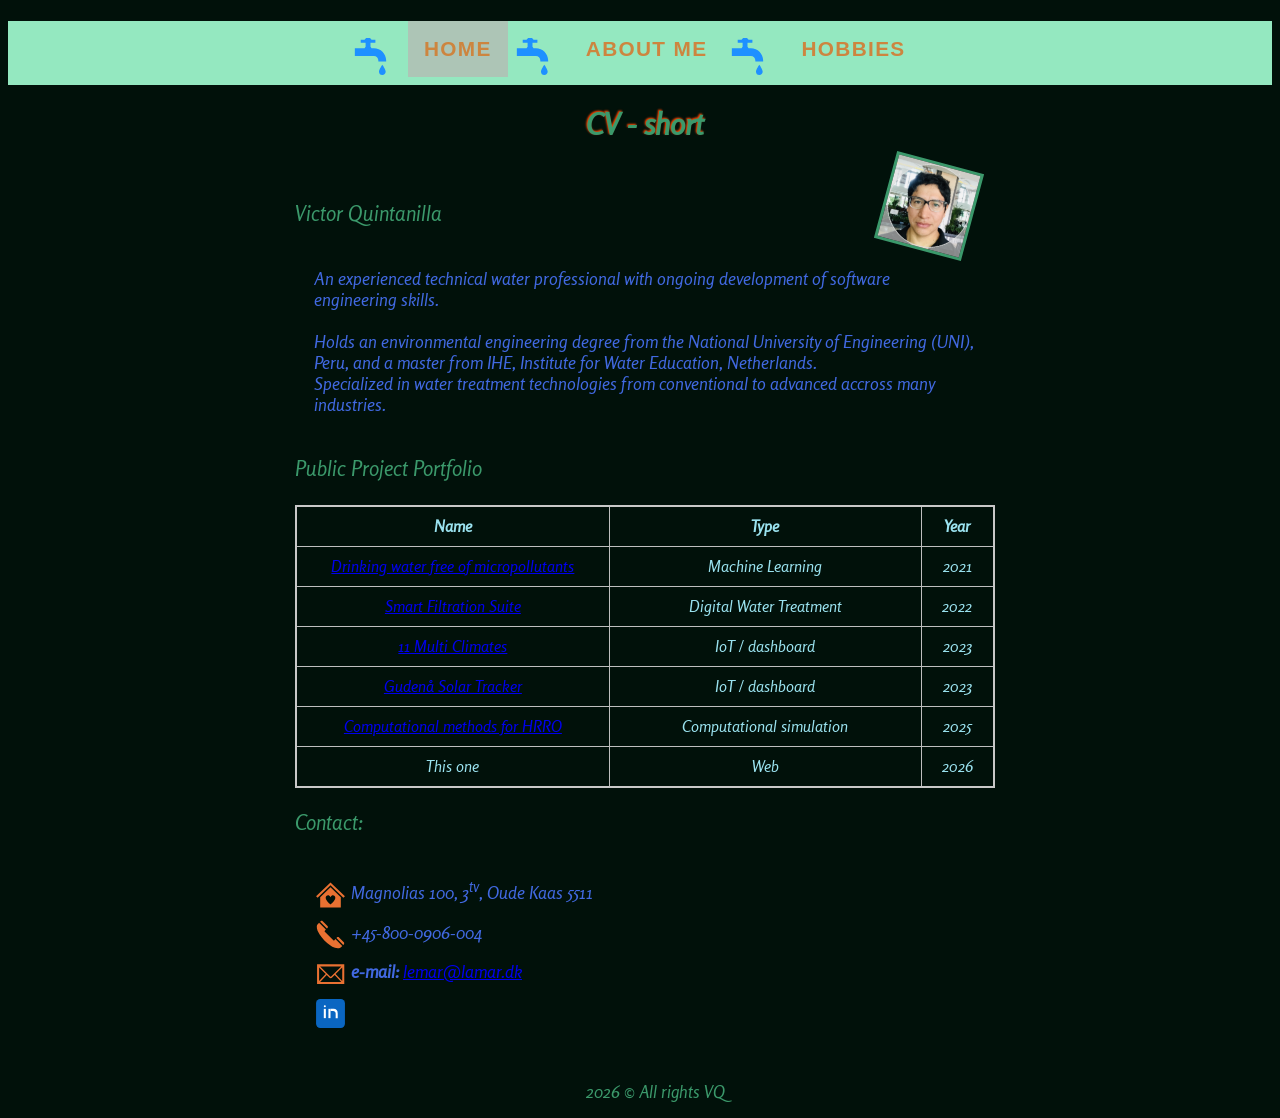
==== index.html @ 71ae897e "Play with layout" ====
<!DOCTYPE html>
<html lang="en">
<head>
<meta charset="utf-8">
<meta name="viewport" content="width=device-width, initial-scale=1">
<title>Victor Q. &middot; CV</title>
<link rel="stylesheet" href="cv-style.css">
<meta name="Victor Q." content="CV &middot; VYQ">
<meta name="author" content="Victor YQ">
</head>
<body class="page-cv">

<nav>
    <ul class="tap">
        <li> <span> <a href="index.html" class="active"> Home </a> </span> </li>
        <li> <span> <a href="about.html"> About me </a> </span> </li>
        <li> <span> <a href="hobby.html" >Hobbies</a> </span> </li>

    </ul>
</nav>

<main class="container" >
<section>
    <h2 id="title">  CV - short </h2>
    <img id="me" src="img/august.png" alt="Victor Q.">
    <br>
    <h3>Victor Quintanilla</h3>
    <p>An experienced technical <em>water professional</em> with ongoing development of software engineering skills. <br> <br>
    Holds an environmental engineering degree from the National University of Engineering (UNI), Peru,
      and a master from IHE, Institute for Water Education, Netherlands. <br>
      Specialized in water treatment technologies from conventional to advanced accross many industries.<br>
    </p>

    <h3>Public Project Portfolio</h3>

    <table>
  <colgroup>
    <col class="column-fixed-width">
    <col class="column-fixed-width">
    <col class="column-fixed-width">
  </colgroup>
  <tbody>
  <tr>
    <th>Name</th>
    <th>Type</th>
    <th>Year</th>
  </tr>
  <tr>
    <td> <a href="https://github.com/viyq/mle-CAPR-p3" target="_blank"> Drinking water free of micropollutants </a></td>
<td>Machine Learning</td>
<td>2021</td>
</tr>
<tr>
  <td> <a href="https://product-selection.grundfos.com/products/smart-filtration-suite?tab=explore" target="_blank"> Smart Filtration Suite </a> </td>
  <td> Digital Water Treatment </td>
  <td> 2022 </td>
</tr>
<tr>
    <td> <a href="https://vyq.grafana.net/" target="_blank"> 11 Multi Climates </a></td>
    <td>IoT / dashboard</td>
    <td>2023</td>
  </tr>
  <tr>
    <td> <a href="https://vyq.grafana.net/" target="_blank"> Gudenå Solar Tracker </a></td>
    <td>IoT / dashboard</td>
<td>2023</td>
  </tr>
  <tr>
    <td> <a href="https://www.linkedin.com/feed/update/urn:li:activity:7323698978053668864/" target="_blank"> Computational methods for HRRO </a></td>
    <td>Computational simulation</td>
    <td>2025</td>
  </tr>
  <tr>
    <td>This one</td>
    <td>Web</td>
    <td>2026</td>
  </tr>
  </tbody>
</table>

<h3>Contact:</h3>
<p> <span> <img class="contact-icon" src="img/sweethome.svg" alt="home"> Magnolias 100, 3<sup>tv</sup>, Oude Kaas 5511 <br>
<img class="contact-icon" src="img/phone.svg" alt="phone">  +45-800-0906-004 <br>
<img class="contact-icon" src="img/mail.svg" alt="mail"> <b> e-mail: </b> <a href="/h/">lemar@lamar.dk </a> <br>
<a href="https://www.linkedin.com/in/victor-yangali-quintanilla/" target="_blank"> <img class="contact-icon" src="img/linke.svg" alt="Linkedin"></a>
</span>
</p>
<footer>
  2026 &copy; All rights  VQ
</footer>
</section>
</main>
 


</body>
</html>
---- cv-style.css ----
/* Font Definitions */
@font-face {
    font-family: 'Rosario';
    src: url('Rosario-Italic.woff2') format('woff2'),
        url('Rosario-Italic.woff') format('woff');
    font-weight: normal;
    font-style: italic;
    font-display: swap;
}
/* Style Definitions */


body.page-about,
body.page-hobby {
	background-color: papayawhip;

}

body.page-cv {
	background-color: #01110a;

}

.container {
flex-grow: 1;
max-width: 700px;
margin: auto;
}


header
	{
	margin-top:12.0pt;
	margin-right:0cm;
	margin-bottom:0cm;
	padding: 4px;
	height: 25%;
	width: 100%;
    font-size:1.2rem;
	color:#e02333;
	text-align: center;
}

nav
	{
	font-size:1.3rem;
	font-family:sans-serif;
	font-weight:bold;
	text-transform:uppercase;
	letter-spacing:1.0pt;
	color:#3b996b;
	max-width:100%;
	margin:auto;
	background: #94e8c0;
	
}


nav ul {
	padding: 0px;
	display: flex;
	flex-wrap: wrap;
	justify-content: center;
	list-style: none;
}

nav a {
	text-decoration: none;
	color: peru;
	padding: 1rem;
	display: block;
}

nav a:hover {
	background: #33d0e875;
}

nav a.active {
	background: #adc5b6;
}


section {
	margin: 0px;
	padding: 5px;
	height: 125px;
	width: 100%;
	float: left;
}


h2
	{
	margin-top:12.0pt;
	margin-bottom:0.5cm;
	page-break-after:avoid;
	font-size:1.9rem;
	font-family:"Rosario";
	font-weight:bold;
	color:#3b996b;
	text-shadow: -1px -1px 2px orangered}

#title {
	text-align: center;
}

h3
	{
    margin-top: 24px;
	margin-bottom: 24px;
	line-height:12.0pt;
	break-after:avoid;
	font-size:1.3rem;
	font-family:"Rosario", sans-serif;
	color:#3b996b;
	font-weight:normal;
	line-height: 110%;
}

p
{
	font-size:1.1rem;
	font-family:"Rosario", sans-serif;
	color: royalblue;
	padding: 0.5cm;
}

p > span {
vertical-align: 70%;
}

.fontcolor {
	color: maroon;
}

hr {
	margin-left: 2%;
}

/* Rule with thin borde */
hr.rule1 {
  border: 1.5px solid white;
}


/* Rule with peru border */
hr.rule2 {
  border: 2px solid peru;
}

hr.rule3 {
  border: 2px solid peru;
  border-radius: 2px;
}


ul {
	padding-left: 47%; 
	margin-right:1%;
	margin-bottom:0cm;
}	

ul.tap { list-style-image: url("img/tap.svg");
	 list-style-position: inside;}

ul > li > span{
display: inline-block;
vertical-align: 100%;
}


img {
	vertical-align: middle;
	max-width: 30%;	
	}

#me {
	border: 3px solid;
	color:#3b996b;
	float: right;
	margin-right:3%;
	transform: rotate(15deg);
	width: 12%;
	max-width: 30%;
    display: block;
}

.contact-icon {
	width: 5%;
}
footer
	{
	clear: both;
	/* margin-left:5cm;
	margin-right:3cm; */
	margin: 0px;
	padding: 10px;

	line-height:14.0pt;
	font-size:13.0pt;
	font-family:"Rosario";
	color:#3b996b;
	text-align: center;
	height:25px;
	width: 100%;
	
	}

table {
  border-collapse: collapse;
	border: 2px solid rgb(200, 200, 200);
  font-family:"Rosario", sans-serif;
  font-size: 1rem;
  color: rgb(154, 226, 239);
  padding: 0.2cm;
}

td,
th {
	border: 1px solid rgb(190, 190, 190);
  padding: 10px 20px;
}

td {
  text-align: center;
}

.column-fixed-width {
  width: 50%;
}
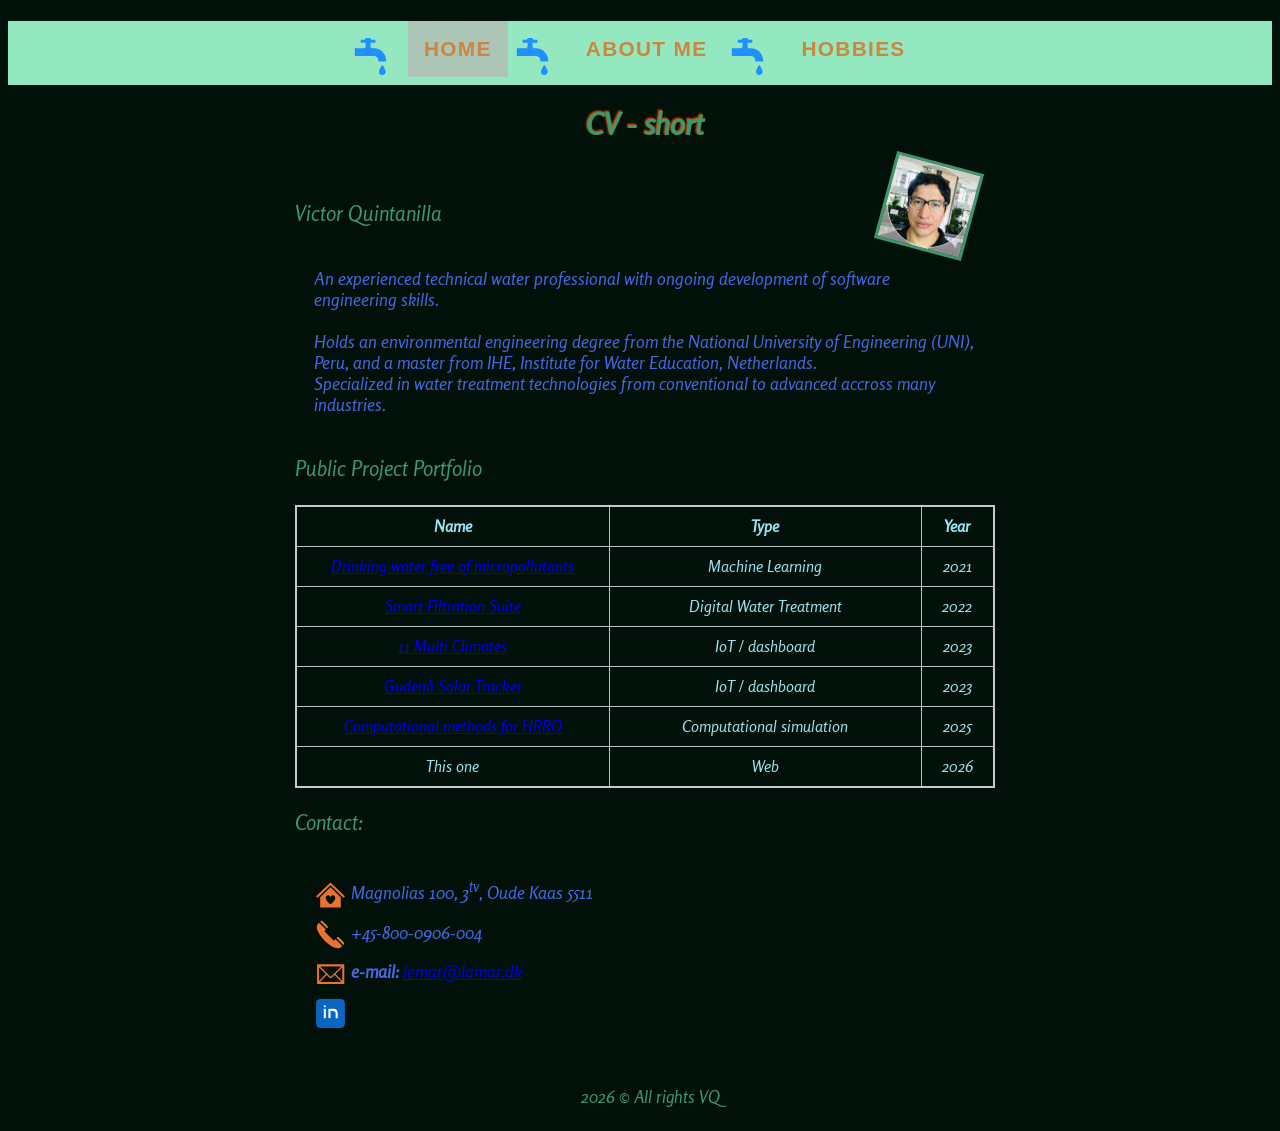
==== commit 4e63cef3: "Footer outside main" ====
--- a/index.html
+++ b/index.html
@@ -85,13 +85,10 @@
 <a href="https://www.linkedin.com/in/victor-yangali-quintanilla/" target="_blank"> <img class="contact-icon" src="img/linke.svg" alt="Linkedin"></a>
 </span>
 </p>
+</section>
+</main>
 <footer>
   2026 &copy; All rights  VQ
 </footer>
-</section>
-</main>
- 
-
-
 </body>
 </html>
--- a/cv-style.css
+++ b/cv-style.css
@@ -9,20 +9,22 @@
 }
 /* Style Definitions */
 
+body {
+	height: auto;
+	min-height: 100dvh;	
+}
 
 body.page-about,
 body.page-hobby {
 	background-color: papayawhip;
-
 }
 
 body.page-cv {
 	background-color: #01110a;
-
 }
 
 .container {
-flex-grow: 1;
+flex: 1;
 max-width: 700px;
 margin: auto;
 }
@@ -83,9 +85,8 @@
 section {
 	margin: 0px;
 	padding: 5px;
-	height: 125px;
+	height: auto;
 	width: 100%;
-	float: left;
 }
 
 
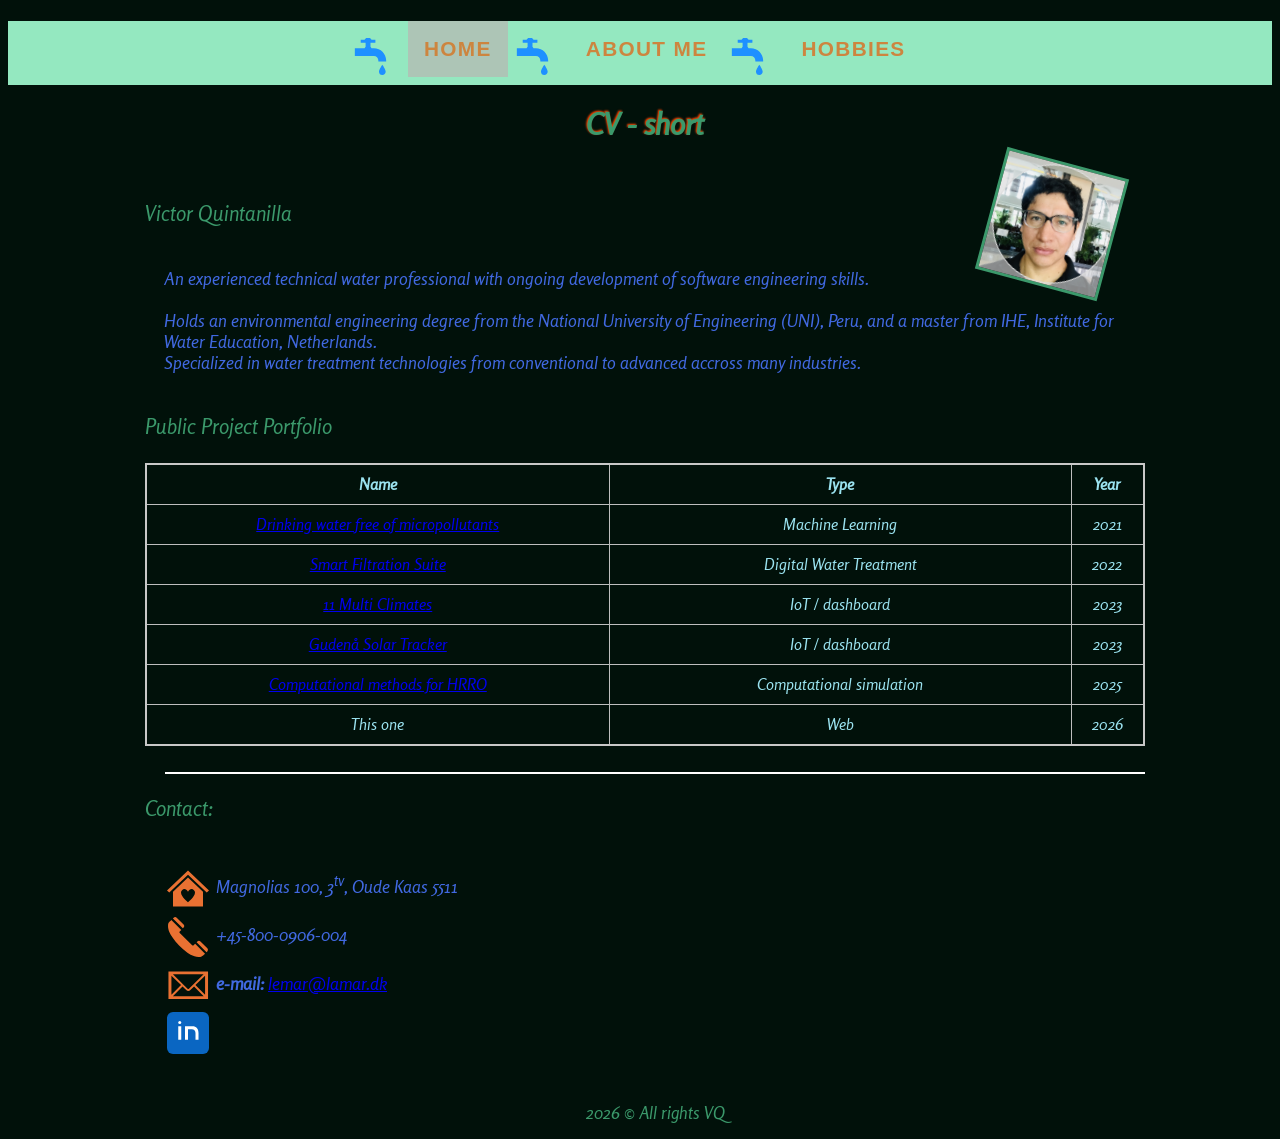
==== commit 47b92230: "from Windows" ====
--- a/index.html
+++ b/index.html
@@ -77,18 +77,24 @@
   </tr>
   </tbody>
 </table>
+<br>
 
-<h3>Contact:</h3>
-<p> <span> <img class="contact-icon" src="img/sweethome.svg" alt="home"> Magnolias 100, 3<sup>tv</sup>, Oude Kaas 5511 <br>
-<img class="contact-icon" src="img/phone.svg" alt="phone">  +45-800-0906-004 <br>
-<img class="contact-icon" src="img/mail.svg" alt="mail"> <b> e-mail: </b> <a href="/h/">lemar@lamar.dk </a> <br>
-<a href="https://www.linkedin.com/in/victor-yangali-quintanilla/" target="_blank"> <img class="contact-icon" src="img/linke.svg" alt="Linkedin"></a>
-</span>
-</p>
+    <hr class="rule1">
+
+    <h3>Contact:</h3>
+
+    <p> <span> <img class="contact-icon" src="img/sweethome.svg" alt="home"> Magnolias 100, 3<sup>tv</sup>, Oude Kaas 5511 <br>
+    <img class="contact-icon" src="img/phone.svg" alt="phone">  +45-800-0906-004 <br>
+    <img class="contact-icon" src="img/mail.svg" alt="mail"> <b> e-mail: </b> <a href="/h/">lemar@lamar.dk </a> <br>
+    <a href="https://www.linkedin.com/in/victor-yangali-quintanilla/" target="_blank"> <img class="contact-icon" src="img/linke.svg" alt="Linkedin"></a>
+    </span>
+  </p>
+  <footer>
+  2026 &copy; All rights  VQ
+</footer>
+
 </section>
 </main>
-<footer>
-  2026 &copy; All rights  VQ
-</footer>
+
 </body>
 </html>
--- a/cv-style.css
+++ b/cv-style.css
@@ -9,11 +9,6 @@
 }
 /* Style Definitions */
 
-body {
-	height: auto;
-	min-height: 100dvh;	
-}
-
 body.page-about,
 body.page-hobby {
 	background-color: papayawhip;
@@ -22,13 +17,6 @@
 body.page-cv {
 	background-color: #01110a;
 }
-
-.container {
-flex: 1;
-max-width: 700px;
-margin: auto;
-}
-
 
 header
 	{
@@ -45,18 +33,28 @@
 
 nav
 	{
+	/* margin-top:0.5cm;
+	margin-bottom:6.0pt; */
+	/* margin-left:5cm;
+	margin-right:3cm; */
 	font-size:1.3rem;
-	font-family:sans-serif;
+	font-family:'Courier New', Courier, monospace;
 	font-weight:bold;
 	text-transform:uppercase;
 	letter-spacing:1.0pt;
 	color:#3b996b;
 	max-width:100%;
+	/*float: right;*/
 	margin:auto;
+	
+}
+
+
+nav {
+	font-family: sans-serif;
+	font-weight: bold;
 	background: #94e8c0;
-	
-}
-
+}
 
 nav ul {
 	padding: 0px;
@@ -85,8 +83,9 @@
 section {
 	margin: 0px;
 	padding: 5px;
-	height: auto;
+	height: 125px;
 	width: 100%;
+	float: left;
 }
 
 
@@ -132,6 +131,11 @@
 
 .fontcolor {
 	color: maroon;
+}
+
+.container {
+max-width: 1000px;
+margin: auto;
 }
 
 hr {
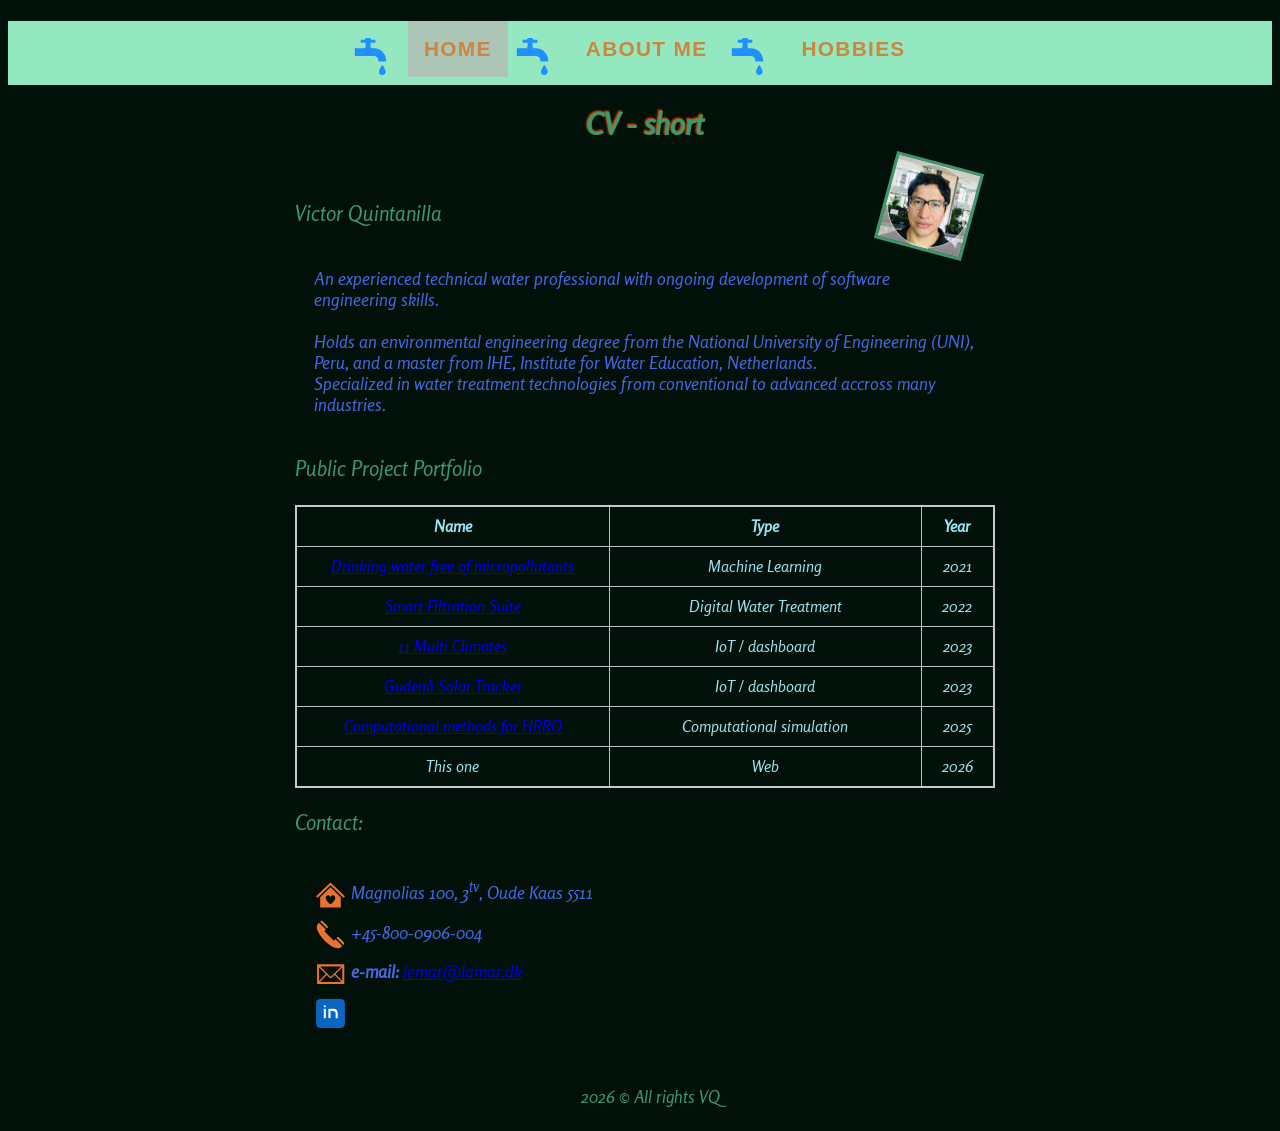
==== commit d11d73fd: "Merge branch 'layout-play' into mas-css" ====
--- a/index.html
+++ b/index.html
@@ -77,24 +77,18 @@
   </tr>
   </tbody>
 </table>
-<br>
 
-    <hr class="rule1">
-
-    <h3>Contact:</h3>
-
-    <p> <span> <img class="contact-icon" src="img/sweethome.svg" alt="home"> Magnolias 100, 3<sup>tv</sup>, Oude Kaas 5511 <br>
-    <img class="contact-icon" src="img/phone.svg" alt="phone">  +45-800-0906-004 <br>
-    <img class="contact-icon" src="img/mail.svg" alt="mail"> <b> e-mail: </b> <a href="/h/">lemar@lamar.dk </a> <br>
-    <a href="https://www.linkedin.com/in/victor-yangali-quintanilla/" target="_blank"> <img class="contact-icon" src="img/linke.svg" alt="Linkedin"></a>
-    </span>
-  </p>
-  <footer>
+<h3>Contact:</h3>
+<p> <span> <img class="contact-icon" src="img/sweethome.svg" alt="home"> Magnolias 100, 3<sup>tv</sup>, Oude Kaas 5511 <br>
+<img class="contact-icon" src="img/phone.svg" alt="phone">  +45-800-0906-004 <br>
+<img class="contact-icon" src="img/mail.svg" alt="mail"> <b> e-mail: </b> <a href="/h/">lemar@lamar.dk </a> <br>
+<a href="https://www.linkedin.com/in/victor-yangali-quintanilla/" target="_blank"> <img class="contact-icon" src="img/linke.svg" alt="Linkedin"></a>
+</span>
+</p>
+</section>
+</main>
+<footer>
   2026 &copy; All rights  VQ
 </footer>
-
-</section>
-</main>
-
 </body>
 </html>
--- a/cv-style.css
+++ b/cv-style.css
@@ -9,6 +9,11 @@
 }
 /* Style Definitions */
 
+body {
+	height: auto;
+	min-height: 100dvh;	
+}
+
 body.page-about,
 body.page-hobby {
 	background-color: papayawhip;
@@ -17,6 +22,13 @@
 body.page-cv {
 	background-color: #01110a;
 }
+
+.container {
+flex: 1;
+max-width: 700px;
+margin: auto;
+}
+
 
 header
 	{
@@ -33,28 +45,18 @@
 
 nav
 	{
-	/* margin-top:0.5cm;
-	margin-bottom:6.0pt; */
-	/* margin-left:5cm;
-	margin-right:3cm; */
 	font-size:1.3rem;
-	font-family:'Courier New', Courier, monospace;
+	font-family:sans-serif;
 	font-weight:bold;
 	text-transform:uppercase;
 	letter-spacing:1.0pt;
 	color:#3b996b;
 	max-width:100%;
-	/*float: right;*/
 	margin:auto;
+	background: #94e8c0;
 	
 }
 
-
-nav {
-	font-family: sans-serif;
-	font-weight: bold;
-	background: #94e8c0;
-}
 
 nav ul {
 	padding: 0px;
@@ -83,9 +85,8 @@
 section {
 	margin: 0px;
 	padding: 5px;
-	height: 125px;
+	height: auto;
 	width: 100%;
-	float: left;
 }
 
 
@@ -131,11 +132,6 @@
 
 .fontcolor {
 	color: maroon;
-}
-
-.container {
-max-width: 1000px;
-margin: auto;
 }
 
 hr {
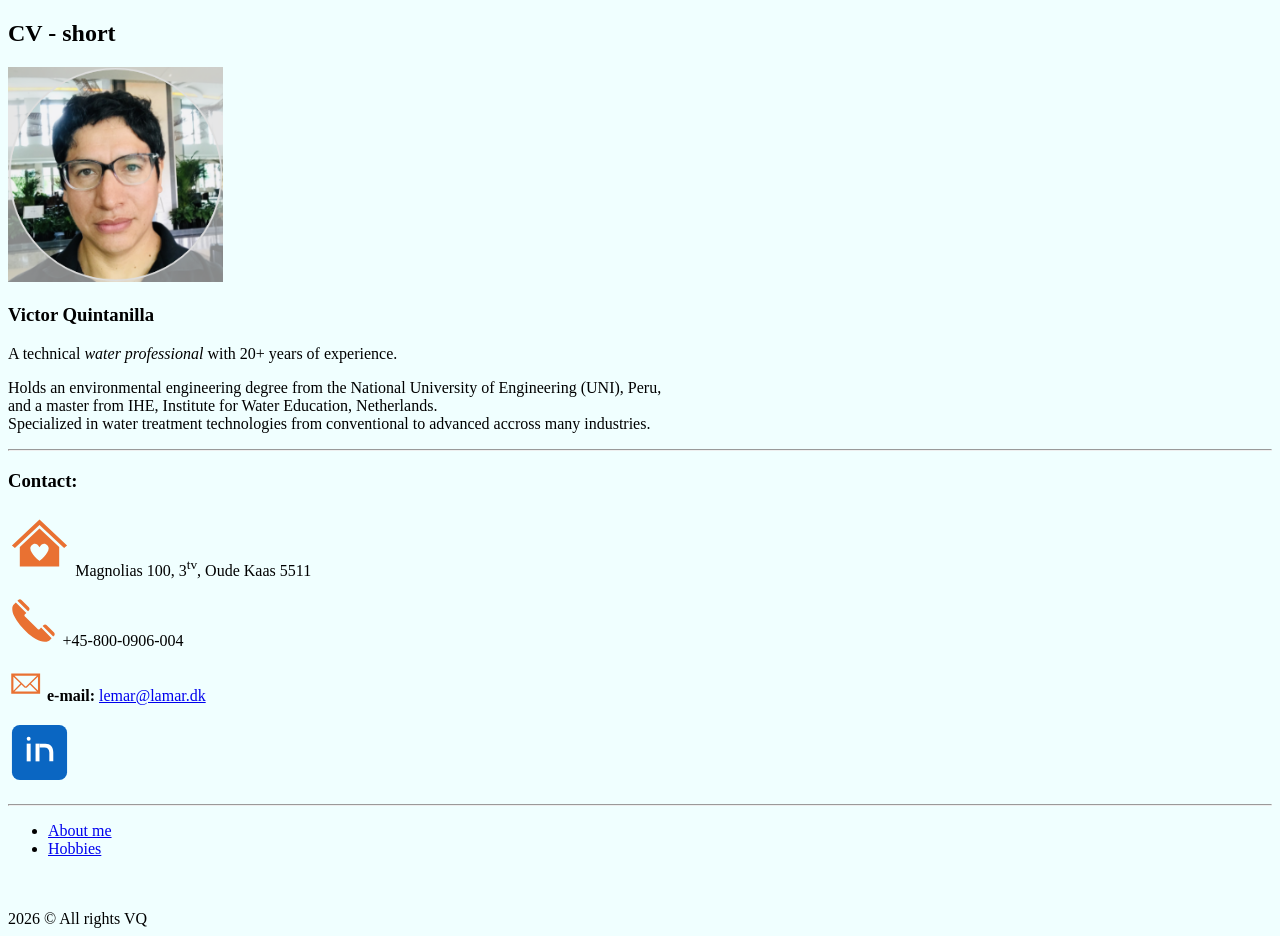
==== commit 319daf26: "windows thing" ====
--- a/index.html
+++ b/index.html
@@ -1,94 +1,51 @@
-<!DOCTYPE html>
-<html lang="en">
-<head>
+<!doctype html>
+<html lang="en" >
+
 <meta charset="utf-8">
-<meta name="viewport" content="width=device-width, initial-scale=1">
 <title>Victor Q. &middot; CV</title>
-<link rel="stylesheet" href="cv-style.css">
 <meta name="Victor Q." content="CV &middot; VYQ">
+
 <meta name="author" content="Victor YQ">
-</head>
-<body class="page-cv">
+<meta property="og:site_name" content="CV short">
+<meta property="og:title" content="Main">
+<meta property="og:locale" content="en">
 
-<nav>
-    <ul class="tap">
-        <li> <span> <a href="index.html" class="active"> Home </a> </span> </li>
-        <li> <span> <a href="about.html"> About me </a> </span> </li>
-        <li> <span> <a href="hobby.html" >Hobbies</a> </span> </li>
+</meta>
 
-    </ul>
-</nav>
+<body bgcolor="azure" >
 
-<main class="container" >
-<section>
-    <h2 id="title">  CV - short </h2>
-    <img id="me" src="img/august.png" alt="Victor Q.">
+    <h2>  CV - short    </h2>
+    <img src="img/august.png" width="17%" alt="Victor Q.">
     <br>
     <h3>Victor Quintanilla</h3>
-    <p>An experienced technical <em>water professional</em> with ongoing development of software engineering skills. <br> <br>
-    Holds an environmental engineering degree from the National University of Engineering (UNI), Peru,
-      and a master from IHE, Institute for Water Education, Netherlands. <br>
+    <p>A technical <em>water professional</em> with 20+ years of experience.</p>
+    <p>Holds an environmental engineering degree from the National University of Engineering (UNI), Peru, <br>
+      and a master from IHE, Institute for Water Education, Netherlands. <br> 
       Specialized in water treatment technologies from conventional to advanced accross many industries.<br>
     </p>
 
-    <h3>Public Project Portfolio</h3>
+    <hr>
+    
+    <h3>Contact:</h3> 
+    
+    <p><img src="img/sweethome.svg" width="5%" alt="home"> Magnolias 100, 3<sup>tv</sup>, Oude Kaas 5511 </p>
+    <p><img src="img/phone.svg" width="4%" alt="phone">  +45-800-0906-004</p> 
+    <p><img src="img/mail.svg" width="35" alt="mail"> <b> e-mail: </b> <a href="/h/">lemar@lamar.dk </a> </p>
+    <p><a href="http://www.linkedin.com" target="_blank" > <img src="img/linke.svg" width="5%" alt="Linkedin"></a> </p> 
 
-    <table>
-  <colgroup>
-    <col class="column-fixed-width">
-    <col class="column-fixed-width">
-    <col class="column-fixed-width">
-  </colgroup>
-  <tbody>
-  <tr>
-    <th>Name</th>
-    <th>Type</th>
-    <th>Year</th>
-  </tr>
-  <tr>
-    <td> <a href="https://github.com/viyq/mle-CAPR-p3" target="_blank"> Drinking water free of micropollutants </a></td>
-<td>Machine Learning</td>
-<td>2021</td>
-</tr>
-<tr>
-  <td> <a href="https://product-selection.grundfos.com/products/smart-filtration-suite?tab=explore" target="_blank"> Smart Filtration Suite </a> </td>
-  <td> Digital Water Treatment </td>
-  <td> 2022 </td>
-</tr>
-<tr>
-    <td> <a href="https://vyq.grafana.net/" target="_blank"> 11 Multi Climates </a></td>
-    <td>IoT / dashboard</td>
-    <td>2023</td>
-  </tr>
-  <tr>
-    <td> <a href="https://vyq.grafana.net/" target="_blank"> Gudenå Solar Tracker </a></td>
-    <td>IoT / dashboard</td>
-<td>2023</td>
-  </tr>
-  <tr>
-    <td> <a href="https://www.linkedin.com/feed/update/urn:li:activity:7323698978053668864/" target="_blank"> Computational methods for HRRO </a></td>
-    <td>Computational simulation</td>
-    <td>2025</td>
-  </tr>
-  <tr>
-    <td>This one</td>
-    <td>Web</td>
-    <td>2026</td>
-  </tr>
-  </tbody>
-</table>
+<hr>
 
-<h3>Contact:</h3>
-<p> <span> <img class="contact-icon" src="img/sweethome.svg" alt="home"> Magnolias 100, 3<sup>tv</sup>, Oude Kaas 5511 <br>
-<img class="contact-icon" src="img/phone.svg" alt="phone">  +45-800-0906-004 <br>
-<img class="contact-icon" src="img/mail.svg" alt="mail"> <b> e-mail: </b> <a href="/h/">lemar@lamar.dk </a> <br>
-<a href="https://www.linkedin.com/in/victor-yangali-quintanilla/" target="_blank"> <img class="contact-icon" src="img/linke.svg" alt="Linkedin"></a>
-</span>
-</p>
-</section>
-</main>
-<footer>
-  2026 &copy; All rights  VQ
-</footer>
-</body>
-</html>
+    <nav>
+      <p>
+        <ul>
+          <li> <a href="about.html"> About me </a> </li>
+          <li> <a href="hobby.html"> Hobbies </a> </li>
+
+        </ul> </p>
+    </nav>
+<br>
+<br>
+    <footer>
+      2026 &copy; All rights  VQ
+    </footer>
+</html>
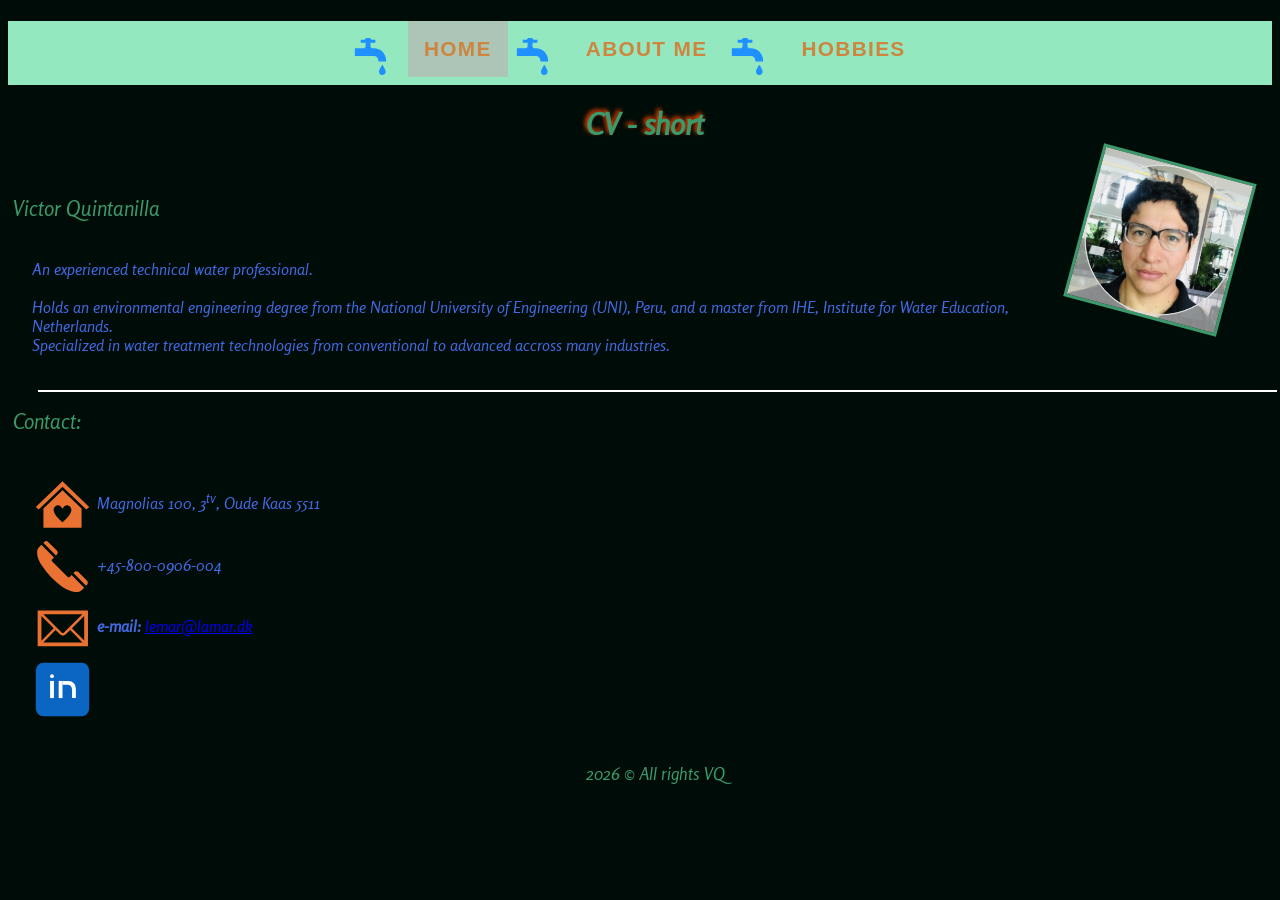
==== commit 1ba3a27c: "Merge branch 'main' of https://github.com/viyq/cv-au" ====
--- a/index.html
+++ b/index.html
@@ -2,50 +2,60 @@
 <html lang="en" >
 
 <meta charset="utf-8">
+<meta name="viewport" content="width=device-width, initial-scale=1"/ >
+
 <title>Victor Q. &middot; CV</title>
+
+<link rel="stylesheet" href="cv-style.css">
+
 <meta name="Victor Q." content="CV &middot; VYQ">
+<meta name="author" content="Victor YQ">
 
-<meta name="author" content="Victor YQ">
 <meta property="og:site_name" content="CV short">
 <meta property="og:title" content="Main">
 <meta property="og:locale" content="en">
 
 </meta>
 
-<body bgcolor="azure" >
+<body bgcolor=#000c07>
 
-    <h2>  CV - short    </h2>
-    <img src="img/august.png" width="17%" alt="Victor Q.">
+<nav>
+    <ul class="tap">
+        <li> <span> <a href="index.html" class="active"> Home </a> </span> </li>
+        <li> <span> <a href="about.html"> About me </a> </span> </li>
+        <li> <span> <a href="hobby.html" >Hobbies</a> </span> </li>
+
+    </ul>
+</nav>
+
+<main class="container" >
+<section>
+    <h2 id="title">  CV - short </h2>
+    <img id= "me" src="img/august.png" width="12%" alt="Victor Q.">
     <br>
     <h3>Victor Quintanilla</h3>
-    <p>A technical <em>water professional</em> with 20+ years of experience.</p>
-    <p>Holds an environmental engineering degree from the National University of Engineering (UNI), Peru, <br>
+    <p>An experienced technical <em>water professional</em>. <br> <br>
+    Holds an environmental engineering degree from the National University of Engineering (UNI), Peru, 
       and a master from IHE, Institute for Water Education, Netherlands. <br> 
       Specialized in water treatment technologies from conventional to advanced accross many industries.<br>
     </p>
 
-    <hr>
+    <hr class="rule1">
     
     <h3>Contact:</h3> 
     
-    <p><img src="img/sweethome.svg" width="5%" alt="home"> Magnolias 100, 3<sup>tv</sup>, Oude Kaas 5511 </p>
-    <p><img src="img/phone.svg" width="4%" alt="phone">  +45-800-0906-004</p> 
-    <p><img src="img/mail.svg" width="35" alt="mail"> <b> e-mail: </b> <a href="/h/">lemar@lamar.dk </a> </p>
-    <p><a href="http://www.linkedin.com" target="_blank" > <img src="img/linke.svg" width="5%" alt="Linkedin"></a> </p> 
+    <p> <span> <img src="img/sweethome.svg" width="5%" alt="home"> Magnolias 100, 3<sup>tv</sup>, Oude Kaas 5511 <br>
+    <img src="img/phone.svg" width="5%" alt="phone">  +45-800-0906-004 <br>
+    <img src="img/mail.svg" width="5%" alt="mail"> <b> e-mail: </b> <a href="/h/">lemar@lamar.dk </a> <br>
+    <a href="http://www.linkedin.com" target="_blank" > <img src="img/linke.svg" width="5%" alt="Linkedin"></a> 
+    </span>
+  </p> 
+  <footer>
+  2026 &copy; All rights  VQ
+</footer>
 
-<hr>
+</section>
+</main>
 
-    <nav>
-      <p>
-        <ul>
-          <li> <a href="about.html"> About me </a> </li>
-          <li> <a href="hobby.html"> Hobbies </a> </li>
-
-        </ul> </p>
-    </nav>
-<br>
-<br>
-    <footer>
-      2026 &copy; All rights  VQ
-    </footer>
-</html>+</body>
+</html>
--- a/cv-style.css
+++ b/cv-style.css
@@ -0,0 +1,201 @@
+ /* Font Definitions */
+@font-face {
+    font-family: 'Rosario';
+    src: url('Rosario-Italic.woff2') format('woff2'),
+        url('Rosario-Italic.woff') format('woff');
+    font-weight: normal;
+    font-style: italic;
+    font-display: swap;
+}
+/* Style Definitions */
+
+header
+	{
+	margin-top:12.0pt;
+	margin-right:0cm;
+	margin-bottom:0cm;
+	padding: 4px;
+	height: 25%;
+	width: 100%;
+    font-size:1.2rem;
+	color:#e02333;
+	text-align: center;
+}
+
+nav
+	{
+	/* margin-top:0.5cm;
+	margin-bottom:6.0pt; */
+	/* margin-left:5cm;
+	margin-right:3cm; */
+	font-size:1.3rem;
+	font-family:'Courier New', Courier, monospace;
+	font-weight:bold;
+	text-transform:uppercase;
+	letter-spacing:1.0pt;
+	color:#3b996b;
+	max-width:100%;
+	/*float: right;*/
+	margin:auto;
+	
+}
+
+
+nav {
+	font-family: sans-serif;
+	font-weight: bold;
+	background: #94e8c0;
+}
+
+nav ul {
+	padding: 0px;
+	display: flex;
+	flex-wrap: wrap;
+	justify-content: center;
+	list-style: none;
+}
+
+nav a {
+	text-decoration: none;
+	color: peru;
+	padding: 1rem;
+	display: block;
+}
+
+nav a:hover {
+	background: #33d0e875;
+}
+
+nav a.active {
+	background: #adc5b6;
+}
+
+
+section {
+	margin: 0px;
+	padding: 5px;
+	height: 125px;
+	width: 100%;
+	float: left;
+}
+
+
+h2
+	{
+	margin-top:12.0pt;
+
+	margin-bottom:0.5cm;
+
+	page-break-after:avoid;
+	font-size:1.9rem;
+	font-family:"Rosario";
+	font-weight:bold;
+	color:#3b996b;
+	text-shadow: -2px -2px 4px orangered}
+
+#title {
+	text-align: center;
+}
+
+h3
+	{
+	margin-top:0.5cm;
+    margin: top 24px;
+	margin: bottom 24px;
+	line-height:12.0pt;
+	page-break-after:avoid;
+	font-size:1.3rem;
+	font-family:"Rosario", sans-serif;
+	color:#3b996b;
+	font-weight:normal;
+	line-height: 110%;
+}
+
+p
+{
+	font-size:1rem;
+	font-family:"Rosario", sans-serif;
+	color: royalblue;
+	padding: 0.5cm;
+}
+
+p > span {
+vertical-align: 70%;
+}
+
+.fontcolor {
+	color: maroon;
+}
+
+.container {
+max-width: l000px;
+margin: auto;
+}
+
+hr {
+	margin-left: 2%;
+}
+
+/* Rule with thin borde */
+hr.rule1 {
+  border: 1.5px solid white;
+}
+
+
+/* Rule with peru border */
+hr.rule2 {
+  border: 2px solid peru;
+}
+
+hr.rule3 {
+  border: 2px solid peru;
+  border-radius: 2px;
+}
+
+
+ul {
+	padding-left: 47%; 
+	margin-right:1%;
+	margin-bottom:0cm;
+}	
+
+ul.tap { list-style-image: url("img/tap.svg");
+	 list-style-position: inside;}
+
+ul > li > span{
+display: inline-block;
+vertical-align: 100%;
+}
+
+
+img {
+	vertical-align: middle;
+	max-width: 30%;	
+	}
+
+#me {
+	border: 3px solid;
+	color:#3b996b;
+	float: right;
+	margin-right:3%;
+	transform: rotate(15deg);
+	max-width: 30%;
+    display: block;
+}
+footer
+	{
+	clear: both;
+	/* margin-left:5cm;
+	margin-right:3cm; */
+	margin: 0px;
+	padding: 10px;
+
+	line-height:14.0pt;
+	font-size:13.0pt;
+	font-family:"Rosario";
+	color:#3b996b;
+	text-align: center;
+	height:25px;
+	width: 100%;
+	
+	}
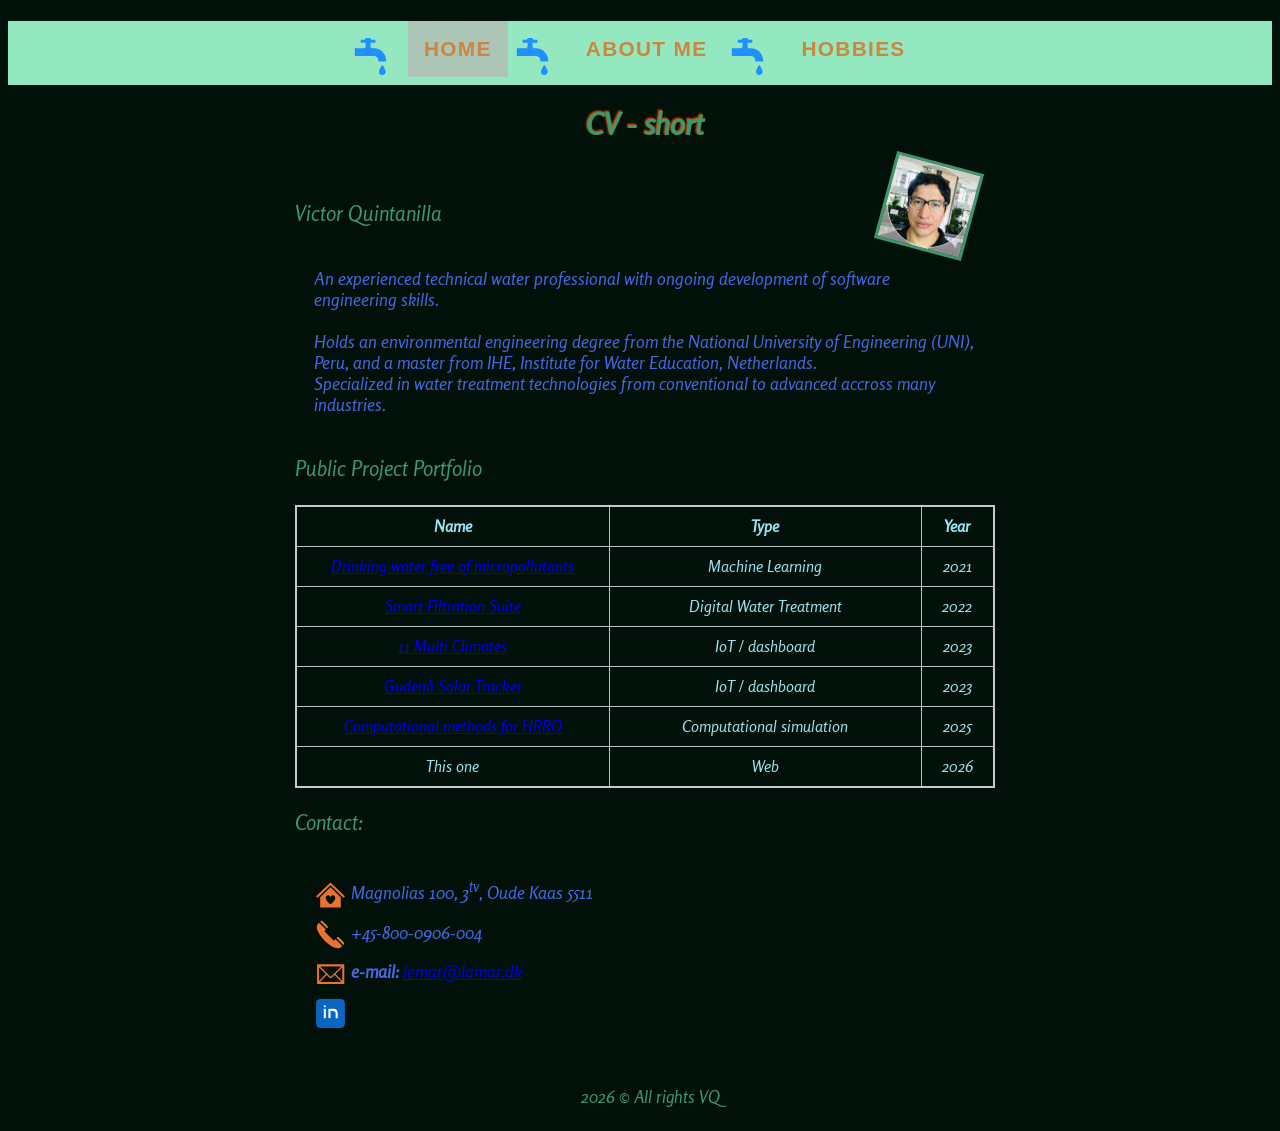
==== commit ddf6aab1: "Merge branch 'mas-css'" ====
--- a/index.html
+++ b/index.html
@@ -1,23 +1,14 @@
-<!doctype html>
-<html lang="en" >
-
+<!DOCTYPE html>
+<html lang="en">
+<head>
 <meta charset="utf-8">
-<meta name="viewport" content="width=device-width, initial-scale=1"/ >
-
+<meta name="viewport" content="width=device-width, initial-scale=1">
 <title>Victor Q. &middot; CV</title>
-
 <link rel="stylesheet" href="cv-style.css">
-
 <meta name="Victor Q." content="CV &middot; VYQ">
 <meta name="author" content="Victor YQ">
-
-<meta property="og:site_name" content="CV short">
-<meta property="og:title" content="Main">
-<meta property="og:locale" content="en">
-
-</meta>
-
-<body bgcolor=#000c07>
+</head>
+<body class="page-cv">
 
 <nav>
     <ul class="tap">
@@ -31,31 +22,73 @@
 <main class="container" >
 <section>
     <h2 id="title">  CV - short </h2>
-    <img id= "me" src="img/august.png" width="12%" alt="Victor Q.">
+    <img id="me" src="img/august.png" alt="Victor Q.">
     <br>
     <h3>Victor Quintanilla</h3>
-    <p>An experienced technical <em>water professional</em>. <br> <br>
-    Holds an environmental engineering degree from the National University of Engineering (UNI), Peru, 
-      and a master from IHE, Institute for Water Education, Netherlands. <br> 
+    <p>An experienced technical <em>water professional</em> with ongoing development of software engineering skills. <br> <br>
+    Holds an environmental engineering degree from the National University of Engineering (UNI), Peru,
+      and a master from IHE, Institute for Water Education, Netherlands. <br>
       Specialized in water treatment technologies from conventional to advanced accross many industries.<br>
     </p>
 
-    <hr class="rule1">
-    
-    <h3>Contact:</h3> 
-    
-    <p> <span> <img src="img/sweethome.svg" width="5%" alt="home"> Magnolias 100, 3<sup>tv</sup>, Oude Kaas 5511 <br>
-    <img src="img/phone.svg" width="5%" alt="phone">  +45-800-0906-004 <br>
-    <img src="img/mail.svg" width="5%" alt="mail"> <b> e-mail: </b> <a href="/h/">lemar@lamar.dk </a> <br>
-    <a href="http://www.linkedin.com" target="_blank" > <img src="img/linke.svg" width="5%" alt="Linkedin"></a> 
-    </span>
-  </p> 
-  <footer>
+    <h3>Public Project Portfolio</h3>
+
+    <table>
+  <colgroup>
+    <col class="column-fixed-width">
+    <col class="column-fixed-width">
+    <col class="column-fixed-width">
+  </colgroup>
+  <tbody>
+  <tr>
+    <th>Name</th>
+    <th>Type</th>
+    <th>Year</th>
+  </tr>
+  <tr>
+    <td> <a href="https://github.com/viyq/mle-CAPR-p3" target="_blank"> Drinking water free of micropollutants </a></td>
+<td>Machine Learning</td>
+<td>2021</td>
+</tr>
+<tr>
+  <td> <a href="https://product-selection.grundfos.com/products/smart-filtration-suite?tab=explore" target="_blank"> Smart Filtration Suite </a> </td>
+  <td> Digital Water Treatment </td>
+  <td> 2022 </td>
+</tr>
+<tr>
+    <td> <a href="https://vyq.grafana.net/" target="_blank"> 11 Multi Climates </a></td>
+    <td>IoT / dashboard</td>
+    <td>2023</td>
+  </tr>
+  <tr>
+    <td> <a href="https://vyq.grafana.net/" target="_blank"> Gudenå Solar Tracker </a></td>
+    <td>IoT / dashboard</td>
+<td>2023</td>
+  </tr>
+  <tr>
+    <td> <a href="https://www.linkedin.com/feed/update/urn:li:activity:7323698978053668864/" target="_blank"> Computational methods for HRRO </a></td>
+    <td>Computational simulation</td>
+    <td>2025</td>
+  </tr>
+  <tr>
+    <td>This one</td>
+    <td>Web</td>
+    <td>2026</td>
+  </tr>
+  </tbody>
+</table>
+
+<h3>Contact:</h3>
+<p> <span> <img class="contact-icon" src="img/sweethome.svg" alt="home"> Magnolias 100, 3<sup>tv</sup>, Oude Kaas 5511 <br>
+<img class="contact-icon" src="img/phone.svg" alt="phone">  +45-800-0906-004 <br>
+<img class="contact-icon" src="img/mail.svg" alt="mail"> <b> e-mail: </b> <a href="/h/">lemar@lamar.dk </a> <br>
+<a href="https://www.linkedin.com/in/victor-yangali-quintanilla/" target="_blank"> <img class="contact-icon" src="img/linke.svg" alt="Linkedin"></a>
+</span>
+</p>
+</section>
+</main>
+<footer>
   2026 &copy; All rights  VQ
 </footer>
-
-</section>
-</main>
-
 </body>
 </html>
--- a/cv-style.css
+++ b/cv-style.css
@@ -8,6 +8,27 @@
     font-display: swap;
 }
 /* Style Definitions */
+
+body {
+	height: auto;
+	min-height: 100dvh;	
+}
+
+body.page-about,
+body.page-hobby {
+	background-color: papayawhip;
+}
+
+body.page-cv {
+	background-color: #01110a;
+}
+
+.container {
+flex: 1;
+max-width: 700px;
+margin: auto;
+}
+
 
 header
 	{
@@ -24,28 +45,18 @@
 
 nav
 	{
-	/* margin-top:0.5cm;
-	margin-bottom:6.0pt; */
-	/* margin-left:5cm;
-	margin-right:3cm; */
 	font-size:1.3rem;
-	font-family:'Courier New', Courier, monospace;
+	font-family:sans-serif;
 	font-weight:bold;
 	text-transform:uppercase;
 	letter-spacing:1.0pt;
 	color:#3b996b;
 	max-width:100%;
-	/*float: right;*/
 	margin:auto;
+	background: #94e8c0;
 	
 }
 
-
-nav {
-	font-family: sans-serif;
-	font-weight: bold;
-	background: #94e8c0;
-}
 
 nav ul {
 	padding: 0px;
@@ -74,24 +85,21 @@
 section {
 	margin: 0px;
 	padding: 5px;
-	height: 125px;
+	height: auto;
 	width: 100%;
-	float: left;
 }
 
 
 h2
 	{
 	margin-top:12.0pt;
-
 	margin-bottom:0.5cm;
-
 	page-break-after:avoid;
 	font-size:1.9rem;
 	font-family:"Rosario";
 	font-weight:bold;
 	color:#3b996b;
-	text-shadow: -2px -2px 4px orangered}
+	text-shadow: -1px -1px 2px orangered}
 
 #title {
 	text-align: center;
@@ -99,11 +107,10 @@
 
 h3
 	{
-	margin-top:0.5cm;
-    margin: top 24px;
-	margin: bottom 24px;
+    margin-top: 24px;
+	margin-bottom: 24px;
 	line-height:12.0pt;
-	page-break-after:avoid;
+	break-after:avoid;
 	font-size:1.3rem;
 	font-family:"Rosario", sans-serif;
 	color:#3b996b;
@@ -113,7 +120,7 @@
 
 p
 {
-	font-size:1rem;
+	font-size:1.1rem;
 	font-family:"Rosario", sans-serif;
 	color: royalblue;
 	padding: 0.5cm;
@@ -125,11 +132,6 @@
 
 .fontcolor {
 	color: maroon;
-}
-
-.container {
-max-width: l000px;
-margin: auto;
 }
 
 hr {
@@ -179,8 +181,13 @@
 	float: right;
 	margin-right:3%;
 	transform: rotate(15deg);
+	width: 12%;
 	max-width: 30%;
     display: block;
+}
+
+.contact-icon {
+	width: 5%;
 }
 footer
 	{
@@ -199,3 +206,26 @@
 	width: 100%;
 	
 	}
+
+table {
+  border-collapse: collapse;
+	border: 2px solid rgb(200, 200, 200);
+  font-family:"Rosario", sans-serif;
+  font-size: 1rem;
+  color: rgb(154, 226, 239);
+  padding: 0.2cm;
+}
+
+td,
+th {
+	border: 1px solid rgb(190, 190, 190);
+  padding: 10px 20px;
+}
+
+td {
+  text-align: center;
+}
+
+.column-fixed-width {
+  width: 50%;
+}
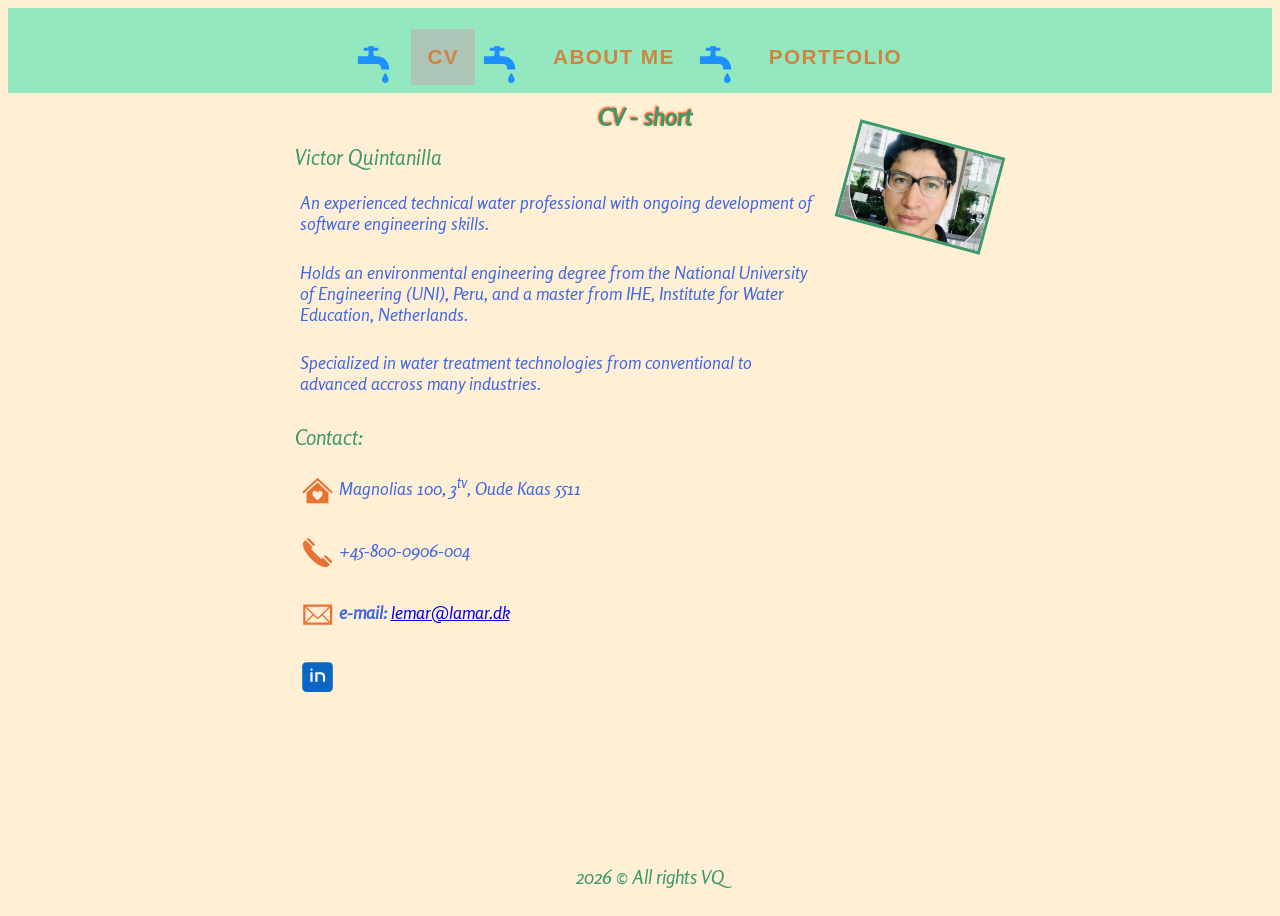
==== commit cce69ed4: "After review" ====
--- a/index.html
+++ b/index.html
@@ -12,79 +12,32 @@
 
 <nav>
     <ul class="tap">
-        <li> <span> <a href="index.html" class="active"> Home </a> </span> </li>
+<li> <span> <a href="index.html" class="active"> CV </a> </span> </li>
         <li> <span> <a href="about.html"> About me </a> </span> </li>
-        <li> <span> <a href="hobby.html" >Hobbies</a> </span> </li>
+        <li> <span> <a href="portfolio.html">Portfolio</a> </span> </li>
 
     </ul>
 </nav>
 
 <main class="container" >
 <section>
-    <h2 id="title">  CV - short </h2>
-    <img id="me" src="img/august.png" alt="Victor Q.">
-    <br>
-    <h3>Victor Quintanilla</h3>
-    <p>An experienced technical <em>water professional</em> with ongoing development of software engineering skills. <br> <br>
-    Holds an environmental engineering degree from the National University of Engineering (UNI), Peru,
-      and a master from IHE, Institute for Water Education, Netherlands. <br>
-      Specialized in water treatment technologies from conventional to advanced accross many industries.<br>
-    </p>
+    <h1 id="title">  CV - short </h1>
+    <div class="profile">
+        <img id="me" src="img/august.png" alt="Victor Q.">
+        <div class="profile-copy">
+            <h2>Victor Quintanilla</h2>
+            <p>An experienced technical <em>water professional</em> with ongoing development of software engineering skills. </p>
+            <p>Holds an environmental engineering degree from the National University of Engineering (UNI), Peru,
+              and a master from IHE, Institute for Water Education, Netherlands. </p>
+              <p>Specialized in water treatment technologies from conventional to advanced accross many industries.</p>
+        </div>
+    </div>
 
-    <h3>Public Project Portfolio</h3>
-
-    <table>
-  <colgroup>
-    <col class="column-fixed-width">
-    <col class="column-fixed-width">
-    <col class="column-fixed-width">
-  </colgroup>
-  <tbody>
-  <tr>
-    <th>Name</th>
-    <th>Type</th>
-    <th>Year</th>
-  </tr>
-  <tr>
-    <td> <a href="https://github.com/viyq/mle-CAPR-p3" target="_blank"> Drinking water free of micropollutants </a></td>
-<td>Machine Learning</td>
-<td>2021</td>
-</tr>
-<tr>
-  <td> <a href="https://product-selection.grundfos.com/products/smart-filtration-suite?tab=explore" target="_blank"> Smart Filtration Suite </a> </td>
-  <td> Digital Water Treatment </td>
-  <td> 2022 </td>
-</tr>
-<tr>
-    <td> <a href="https://vyq.grafana.net/" target="_blank"> 11 Multi Climates </a></td>
-    <td>IoT / dashboard</td>
-    <td>2023</td>
-  </tr>
-  <tr>
-    <td> <a href="https://vyq.grafana.net/" target="_blank"> Gudenå Solar Tracker </a></td>
-    <td>IoT / dashboard</td>
-<td>2023</td>
-  </tr>
-  <tr>
-    <td> <a href="https://www.linkedin.com/feed/update/urn:li:activity:7323698978053668864/" target="_blank"> Computational methods for HRRO </a></td>
-    <td>Computational simulation</td>
-    <td>2025</td>
-  </tr>
-  <tr>
-    <td>This one</td>
-    <td>Web</td>
-    <td>2026</td>
-  </tr>
-  </tbody>
-</table>
-
-<h3>Contact:</h3>
-<p> <span> <img class="contact-icon" src="img/sweethome.svg" alt="home"> Magnolias 100, 3<sup>tv</sup>, Oude Kaas 5511 <br>
-<img class="contact-icon" src="img/phone.svg" alt="phone">  +45-800-0906-004 <br>
-<img class="contact-icon" src="img/mail.svg" alt="mail"> <b> e-mail: </b> <a href="/h/">lemar@lamar.dk </a> <br>
-<a href="https://www.linkedin.com/in/victor-yangali-quintanilla/" target="_blank"> <img class="contact-icon" src="img/linke.svg" alt="Linkedin"></a>
-</span>
-</p>
+<h2>Contact:</h2>
+<p> <img class="contact-icon" src="img/sweethome.svg" alt="home"> Magnolias 100, 3<sup>tv</sup>, Oude Kaas 5511 </p>
+<p> <img class="contact-icon" src="img/phone.svg" alt="phone">  +45-800-0906-004 </p>
+<p> <img class="contact-icon" src="img/mail.svg" alt="mail"> <b> e-mail: </b> <a href="mailto:lemar@lamar.dk">lemar@lamar.dk</a> </p>
+<p> <a href="https://www.linkedin.com/in/victor-yangali-quintanilla/" target="_blank"> <img class="contact-icon" src="img/linke.svg" alt="Linkedin"></a></p>
 </section>
 </main>
 <footer>
--- a/cv-style.css
+++ b/cv-style.css
@@ -10,31 +10,24 @@
 /* Style Definitions */
 
 body {
-	height: auto;
-	min-height: 100dvh;	
-}
-
-body.page-about,
-body.page-hobby {
+	min-height: 100dvh;
+	display: flex;
+	flex-direction: column;
 	background-color: papayawhip;
 }
 
-body.page-cv {
-	background-color: #01110a;
-}
-
 .container {
-flex: 1;
-max-width: 700px;
-margin: auto;
+	flex: 1;
+	width: min(100% - 2rem, 700px);
+	margin: 0 auto;
 }
 
 
 header
 	{
-	margin-top:12.0pt;
-	margin-right:0cm;
-	margin-bottom:0cm;
+	margin-top:5px;
+	margin-right:0px;
+	margin-bottom:0px;
 	padding: 4px;
 	height: 25%;
 	width: 100%;
@@ -43,6 +36,7 @@
 	text-align: center;
 }
 
+
 nav
 	{
 	font-size:1.3rem;
@@ -51,8 +45,10 @@
 	text-transform:uppercase;
 	letter-spacing:1.0pt;
 	color:#3b996b;
+	width:100%;
 	max-width:100%;
-	margin:auto;
+	margin: 0;;
+	box-sizing:border-box;
 	background: #94e8c0;
 	
 }
@@ -83,19 +79,19 @@
 
 
 section {
-	margin: 0px;
+	margin: 0;
 	padding: 5px;
 	height: auto;
 	width: 100%;
 }
 
 
-h2
-	{
-	margin-top:12.0pt;
-	margin-bottom:0.5cm;
+h1
+	{
+	margin-top:5px;
+	margin-bottom:5px;
 	page-break-after:avoid;
-	font-size:1.9rem;
+	font: size 1.3rem;
 	font-family:"Rosario";
 	font-weight:bold;
 	color:#3b996b;
@@ -105,11 +101,11 @@
 	text-align: center;
 }
 
-h3
-	{
-    margin-top: 24px;
-	margin-bottom: 24px;
-	line-height:12.0pt;
+h2
+	{
+    margin-top: 10px;
+	margin-bottom: 10px;
+	line-height:3px;
 	break-after:avoid;
 	font-size:1.3rem;
 	font-family:"Rosario", sans-serif;
@@ -123,7 +119,7 @@
 	font-size:1.1rem;
 	font-family:"Rosario", sans-serif;
 	color: royalblue;
-	padding: 0.5cm;
+	padding: 5px;
 }
 
 p > span {
@@ -145,20 +141,13 @@
 
 
 /* Rule with peru border */
-hr.rule2 {
-  border: 2px solid peru;
-}
-
-hr.rule3 {
-  border: 2px solid peru;
-  border-radius: 2px;
-}
-
+hr.rule2, hr.rule3 {
+  border: 1.7px solid peru;
+}
 
 ul {
-	padding-left: 47%; 
 	margin-right:1%;
-	margin-bottom:0cm;
+	margin-bottom:0;
 }	
 
 ul.tap { list-style-image: url("img/tap.svg");
@@ -178,12 +167,25 @@
 #me {
 	border: 3px solid;
 	color:#3b996b;
-	float: right;
-	margin-right:3%;
+	width: 100px;
+	height: 100px;
+	box-sizing: border-box;
+	max-width: 100%;
+	object-fit: cover;
+	display: block;
+	flex: 0 0 150px;
 	transform: rotate(15deg);
-	width: 12%;
-	max-width: 30%;
-    display: block;
+}
+
+.profile {
+	display: flex;
+	flex-direction: column;
+	align-items: center;
+	gap: 1rem;
+}
+
+.profile-copy {
+	min-width: 0;
 }
 
 .contact-icon {
@@ -192,13 +194,10 @@
 footer
 	{
 	clear: both;
-	/* margin-left:5cm;
-	margin-right:3cm; */
 	margin: 0px;
 	padding: 10px;
-
-	line-height:14.0pt;
-	font-size:13.0pt;
+	line-height:10px;
+	font-size:1.2rem;
 	font-family:"Rosario";
 	color:#3b996b;
 	text-align: center;
@@ -207,25 +206,51 @@
 	
 	}
 
-table {
-  border-collapse: collapse;
-	border: 2px solid rgb(200, 200, 200);
-  font-family:"Rosario", sans-serif;
-  font-size: 1rem;
-  color: rgb(154, 226, 239);
-  padding: 0.2cm;
-}
-
-td,
-th {
-	border: 1px solid rgb(190, 190, 190);
-  padding: 10px 20px;
-}
-
-td {
-  text-align: center;
-}
-
-.column-fixed-width {
-  width: 50%;
-}
+.portfolio-grid {
+	display: grid;
+	grid-template-columns: 1fr;
+	gap: 1rem;
+}
+
+.page-portfolio .container {
+	max-width: 1100px;
+}
+
+.project-card {
+	border: 2px solid peru;
+	border-radius: 4px;
+	padding: 0.75rem;
+	min-width: 0;
+}
+
+.project-card h3 {
+	margin: 0.5rem 0;
+}
+
+.project-card p {
+	margin: 0.5rem 0;
+	padding: 0.25rem;
+	color: maroon;
+}
+
+.project-card .project-year {
+	font-weight: bold;
+}
+
+@media (min-width: 768px) {
+	.profile {
+		flex-direction: row-reverse;
+		align-items: flex-start;
+		gap: 1.5rem;
+	}
+
+	.portfolio-grid {
+		grid-template-columns: repeat(2, minmax(0, 1fr));
+	}
+}
+
+@media (min-width: 1024px) {
+	.portfolio-grid {
+		grid-template-columns: repeat(3, minmax(0, 1fr));
+	}
+}
